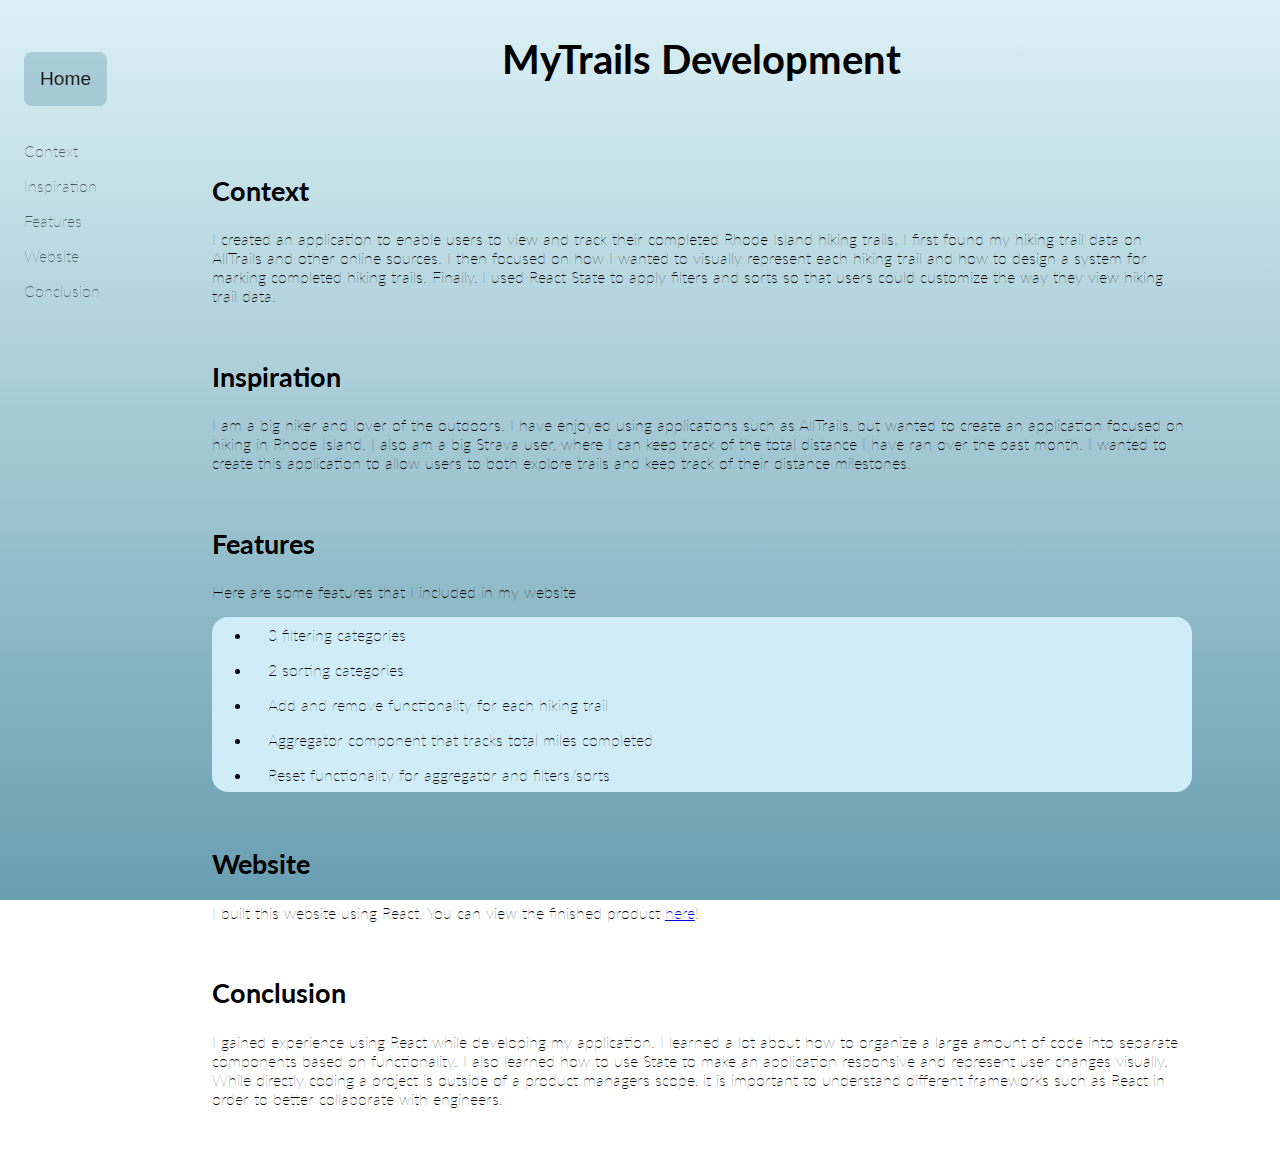
==== development.html @ 2b80ff70 "Minor changes" ====
<!DOCTYPE html>
<html lang="en">
    <head>
        <title>MyTrails Development</title>
        <script src="modal.js" defer></script>
        <link rel="stylesheet" href="iterative.css" />
        <link href='https://fonts.googleapis.com/css?family=Lato'
            rel='stylesheet'>
        <style>
body {
    font-family: Lato, Arial, sans-serif;
    font-weight: 100;
    -webkit-font-smoothing: antialiased;
    -moz-osx-font-smoothing: grayscale;
}
</style>
    </head>

    <body>
        <div class="wrapper">
            <div class="sidebar">
                <button class="button" onclick="window.location='index.html';">
                    Home
                </button>
                <br>
                <a class="nav-link" href="#context"> Context </a>
                <a class="nav-link" href="#inspiration"> Inspiration </a>
                <a class="nav-link" href="#features"> Features </a>
                <a class="nav-link" href="#website"> Website </a>
                <a class="nav-link" href="#conclusion"> Conclusion </a>

            </div>
            <div>
                <h1>MyTrails Development
                </h1>
                <h2 id="context"> Context </h2>
                <p> I created an application to enable users to view and track
                    their completed Rhode Island hiking trails. I first found my
                    hiking trail data on AllTrails and other online sources. I
                    then focused on how I wanted to visually represent each
                    hiking trail and how to design a system for marking
                    completed hiking trails. Finally, I used React State to
                    apply filters and sorts so that users could customize the
                    way they view hiking trail data. </p>
                <h2 id="inspiration"> Inspiration </h2>

                <p> I am a big hiker and lover of the outdoors. I have enjoyed
                    using applications such as AllTrails, but wanted to create
                    an application focused on hiking in Rhode Island. I also am
                    a big Strava user, where I can keep track of the total
                    distance I have ran over the past month. I wanted to create
                    this application to allow users to both explore trails and
                    keep track of their distance milestones.</p>

                <h2 id="features"> Features </h2>

                <p> Here are some features that I included in my website</p>
                <div class="list">
                    <ul>
                        <li>
                            3 filtering categories
                        </li>
                        <li>
                            2 sorting categories
                        </li>
                        <li>
                            Add and remove functionality for each hiking trail
                        </li>
                        <li>
                            Aggregator component that tracks total miles
                            completed
                        </li>
                        <li>
                            Reset functionality for aggregator and filters/sorts
                        </li>
                    </ul>

                </div>

                <h2 id="website">Website</h2>

                <p> I built this website using React. You can view the finished
                    product <a target="_blank"
                        href="https://excitedpenguin777.github.io/Hiking-Trails-Development/">here</a>!</p>
                <h2 id="conlcusion"> Conclusion </h2>

                <p class="conclusion">
                    I gained experience using React while developing my
                    application. I learned a lot about how to organize a large
                    amount of code into separate components based on
                    functionality. I also learned how to use State to make an
                    application responsive and represent user changes visually.
                    While directly coding a project is outside of a product
                    managers scope, it is important to understand different
                    frameworks such as React in order to better collaborate with
                    engineers.

                </p>

                <!-- Modal from https://www.w3schools.com/howto/howto_css_modal_images.asp -->
                <div class="modal">
                    <span class="close">&times;</span>
                    <img class="modal-content">
                    <div class="caption"></div>
                </div>
            </div>

        </div>
    </body>

</html>
---- iterative.css ----
html {
    background-image: linear-gradient(rgb(219, 241, 245), rgb(105, 158, 177));
    background-attachment: fixed;
    height: 100%;
    scroll-behavior: smooth;
}

.wrapper {
    display: flex;
}

.sidebar {
    height: 10rem;
    width: 25%;
    position: sticky;
    top: 2rem;
      /* center the text */
    display: flex;
    flex-direction: column;
    align-items: flex-start;
    justify-content: center;
    padding-top: 3rem;
    padding-left: 1rem;
}

.nav-link {
    padding-top: 1rem;
    text-decoration: none;
    color: black;
    opacity: 0.6;
}

.nav-link:hover {
    opacity: 1;
    transition: all .2s ease-in-out;
}

.home {
    background-color: #bbb;
    padding-bottom: 4rem;
    text-decoration: none;
}

/* CSS from https://getcssscan.com/css-buttons-examples*/
.button {
  background-color: rgba(105, 158, 177, 0.4);
  border-radius: 8px;
  border-width: 0;
  color: #1b1b1b;
  cursor: pointer;
  display: inline-block;
  font-size: 1.2rem;
  font-weight: 500;
  list-style: none;
  margin: 0;
  padding: 1rem 1rem;
  text-align: center;
  transition: all 200ms;
  vertical-align: baseline;
  white-space: nowrap;
  user-select: none;
  -webkit-user-select: none;
  touch-action: manipulation;
  margin-top: 2rem;
}

button:hover {
    transition: 0.3s;
    background-color: rgba(82, 128, 145, 0.4);
}

/* Modal from https://www.w3schools.com/howto/howto_css_modal_images.asp */

/* Style the Image Used to Trigger the Modal */
.modal-image {
    border-radius: 5px;
    cursor: pointer;
    transition: 0.3s;
    width: 100%;
    max-width: 300px;
}

.modal-image:hover {
    opacity: 0.7;
}

/* The Modal (background) */
.modal {
    display: none;
    /* Hidden by default */
    position: fixed;
    /* Stay in place */
    z-index: 1;
    /* Sit on top */
    padding-top: 100px;
    /* Location of the box */
    left: 0;
    top: 0;
    width: 100%;
    /* Full width */
    height: 100%;
    /* Full height */
    overflow: auto;
    /* Enable scroll if needed */
    background-color: rgb(0, 0, 0);
    /* Fallback color */
    background-color: rgba(0, 0, 0, 0.9);
    /* Black w/ opacity */
}

/* Modal Content (Image) */
.modal-content {
    margin: auto;
    display: block;
    width: 80%;
    max-width: 700px;
}

/* Caption of Modal Image (Image Text) - Same Width as the Image */
.caption {
    margin: auto;
    display: block;
    width: 80%;
    max-width: 700px;
    text-align: center;
    color: #ccc;
    padding: 10px 0;
    height: 150px;
}

/* Add Animation - Zoom in the Modal */
.modal-content, .caption {
    animation-name: zoom;
    animation-duration: 0.6s;
}

@keyframes zoom {
    from {
        transform: scale(0)
    }

    to {
        transform: scale(1)
    }
}

/* The Close Button */
.close {
    position: absolute;
    top: 15px;
    right: 35px;
    color: #f1f1f1;
    font-size: 40px;
    font-weight: bold;
    transition: 0.3s;
}

.close:hover,
.close:focus {
    color: #bbb;
    text-decoration: none;
    cursor: pointer;
}

/* 100% Image Width on Smaller Screens */
@media only screen and (max-width: 700px) {
    .modal-content {
        width: 100%;
    }
}

h1, h2, h3, h4, p {
    padding-left: 5rem;
    padding-right: 5rem;
}

h2 {
    padding-top: 2rem;
    font-size: 1.7rem;
}

li {
    padding: 0.5rem;
    padding-left: 1rem;
}

h1 {
    font-size: 2.5rem;
    text-align: center;
    padding-bottom: 2rem;
}

img {
    display: flex;
    margin-left: auto;
    margin-right: auto;
}

.enlarge {
    text-align: center;
}

.conclusion {
    padding-bottom: 2rem;
}

.list {
    background-color: rgb(208, 237, 247);
    border-radius: 1rem;
    margin-right: 5rem;
    margin-left: 5rem;
}

.figma {
    display: flex;
    justify-content: center;
}

.gallery {
    display: flex;
    flex-direction: row;
    justify-content: center;
}
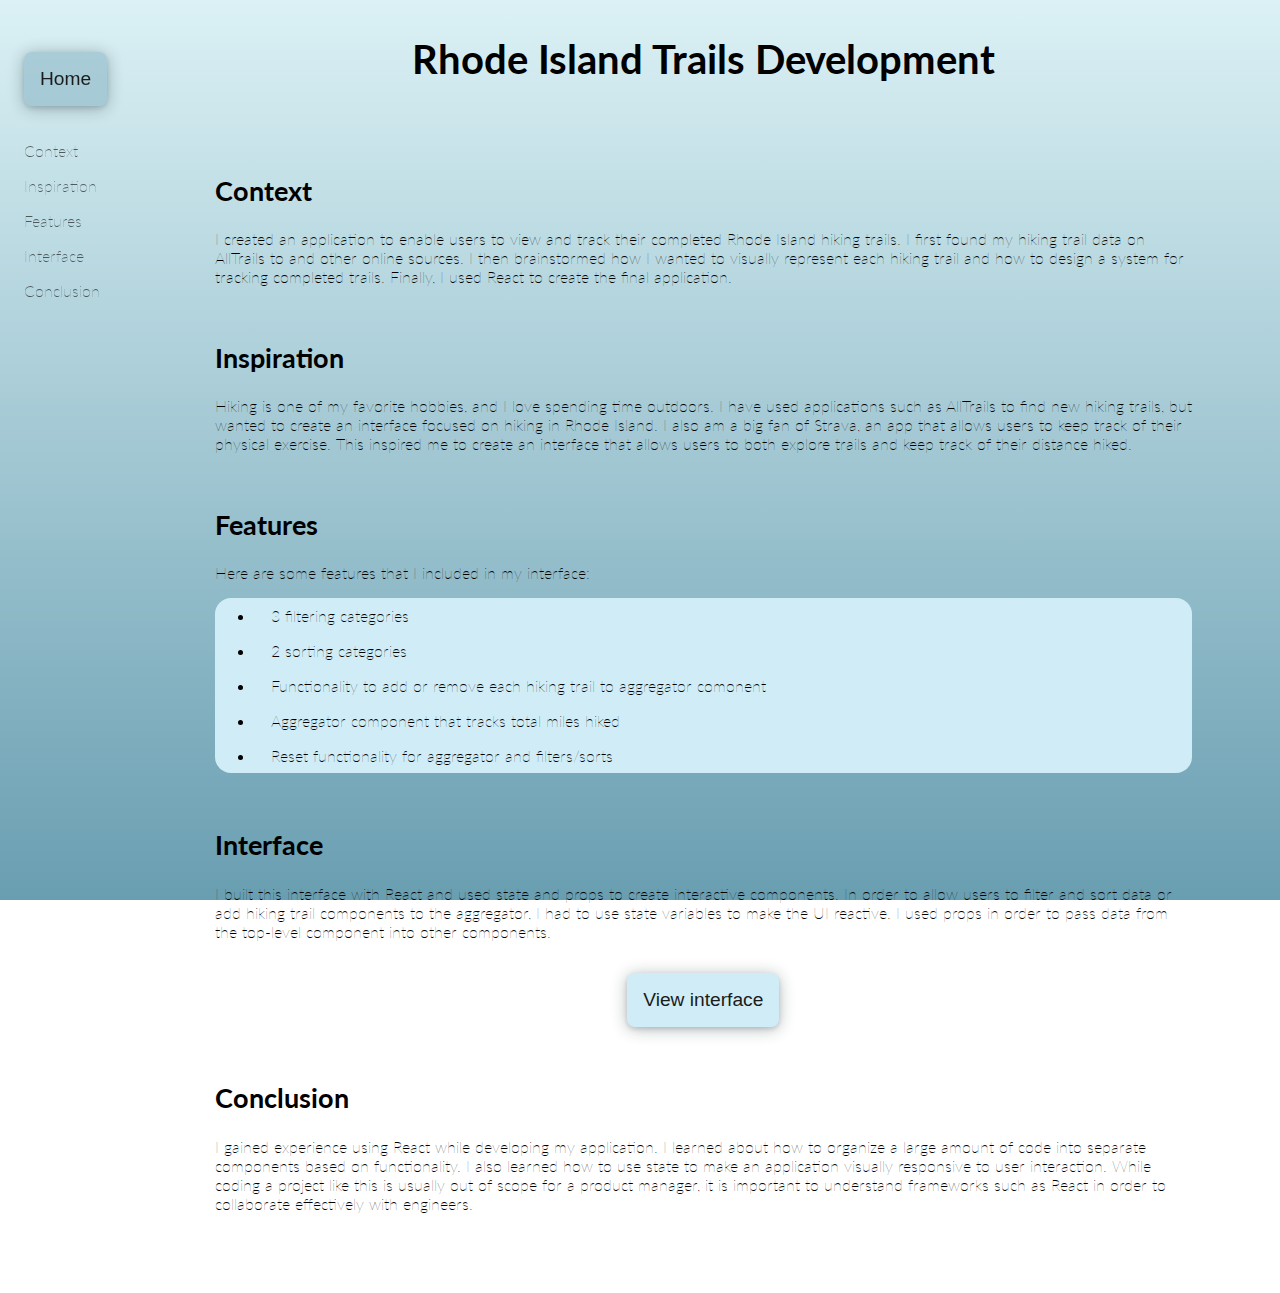
==== commit 1c6ab7c4: "Edits to text" ====
--- a/development.html
+++ b/development.html
@@ -1,7 +1,7 @@
 <!DOCTYPE html>
 <html lang="en">
     <head>
-        <title>MyTrails Development</title>
+        <title>Rhode Island Trails Development</title>
         <script src="modal.js" defer></script>
         <link rel="stylesheet" href="iterative.css" />
         <link href='https://fonts.googleapis.com/css?family=Lato'
@@ -26,35 +26,32 @@
                 <a class="nav-link" href="#context"> Context </a>
                 <a class="nav-link" href="#inspiration"> Inspiration </a>
                 <a class="nav-link" href="#features"> Features </a>
-                <a class="nav-link" href="#website"> Website </a>
+                <a class="nav-link" href="#interface"> Interface </a>
                 <a class="nav-link" href="#conclusion"> Conclusion </a>
 
             </div>
             <div>
-                <h1>MyTrails Development
+                <h1>Rhode Island Trails Development
                 </h1>
                 <h2 id="context"> Context </h2>
                 <p> I created an application to enable users to view and track
                     their completed Rhode Island hiking trails. I first found my
-                    hiking trail data on AllTrails and other online sources. I
-                    then focused on how I wanted to visually represent each
-                    hiking trail and how to design a system for marking
-                    completed hiking trails. Finally, I used React State to
-                    apply filters and sorts so that users could customize the
-                    way they view hiking trail data. </p>
+                    hiking trail data on AllTrails to and other online sources. I
+                    then brainstormed how I wanted to visually represent each
+                    hiking trail and how to design a system for tracking
+                    completed trails. Finally, I used React to create the final application. </p>
                 <h2 id="inspiration"> Inspiration </h2>
 
-                <p> I am a big hiker and lover of the outdoors. I have enjoyed
-                    using applications such as AllTrails, but wanted to create
-                    an application focused on hiking in Rhode Island. I also am
-                    a big Strava user, where I can keep track of the total
-                    distance I have ran over the past month. I wanted to create
-                    this application to allow users to both explore trails and
-                    keep track of their distance milestones.</p>
+                <p> Hiking is one of my favorite hobbies, and I love spending time outdoors. I have
+                    used applications such as AllTrails to find new hiking trails, but wanted to create
+                    an interface focused on hiking in Rhode Island. I also am
+                    a big fan of Strava, an app that allows users to keep track of their physical exercise. This inspired me to create
+                    an interface that allows users to both explore trails and
+                    keep track of their distance hiked. </p>
 
                 <h2 id="features"> Features </h2>
 
-                <p> Here are some features that I included in my website</p>
+                <p> Here are some features that I included in my interface: </p>
                 <div class="list">
                     <ul>
                         <li>
@@ -64,11 +61,11 @@
                             2 sorting categories
                         </li>
                         <li>
-                            Add and remove functionality for each hiking trail
+                            Functionality to add or remove each hiking trail to aggregator comonent
                         </li>
                         <li>
                             Aggregator component that tracks total miles
-                            completed
+                            hiked
                         </li>
                         <li>
                             Reset functionality for aggregator and filters/sorts
@@ -77,32 +74,26 @@
 
                 </div>
 
-                <h2 id="website">Website</h2>
+                <h2 id="interface">Interface</h2>
 
-                <p> I built this website using React. You can view the finished
-                    product <a target="_blank"
-                        href="https://excitedpenguin777.github.io/Hiking-Trails-Development/">here</a>!</p>
+                <p> I built this interface with React and used state and props to create interactive components. In order to allow users to filter and sort data or add hiking trail components to the aggregator, I had to use state variables to make the UI reactive. I used props in order to pass data from the top-level component into other components. </p>
+                <button class="button body-button" onclick="window.location='https://excitedpenguin777.github.io/Hiking-Trails-Development/';">
+                    View interface
+                </button>
                 <h2 id="conlcusion"> Conclusion </h2>
 
                 <p class="conclusion">
                     I gained experience using React while developing my
-                    application. I learned a lot about how to organize a large
+                    application. I learned about how to organize a large
                     amount of code into separate components based on
-                    functionality. I also learned how to use State to make an
-                    application responsive and represent user changes visually.
-                    While directly coding a project is outside of a product
-                    managers scope, it is important to understand different
-                    frameworks such as React in order to better collaborate with
+                    functionality. I also learned how to use state to make an
+                    application visually responsive to user interaction.
+                    While coding a project like this is usually out of scope for a product
+                    manager, it is important to understand 
+                    frameworks such as React in order to collaborate effectively with
                     engineers.
 
                 </p>
-
-                <!-- Modal from https://www.w3schools.com/howto/howto_css_modal_images.asp -->
-                <div class="modal">
-                    <span class="close">&times;</span>
-                    <img class="modal-content">
-                    <div class="caption"></div>
-                </div>
             </div>
 
         </div>
--- a/iterative.css
+++ b/iterative.css
@@ -62,11 +62,24 @@
   -webkit-user-select: none;
   touch-action: manipulation;
   margin-top: 2rem;
+  box-shadow: rgba(14, 30, 37, 0.12) 0px 2px 4px 0px, rgba(14, 30, 37, 0.32) 0px 2px 16px 0px;
 }
 
 button:hover {
     transition: 0.3s;
     background-color: rgba(82, 128, 145, 0.4);
+}
+
+.body-button {
+    background-color: rgb(208, 237, 247);
+    margin-left: auto;
+    margin-right: auto;
+    display: block;
+}
+
+.body-button:hover {
+    transition: 0.3s;
+    background-color: rgb(180, 212, 223);
 }
 
 /* Modal from https://www.w3schools.com/howto/howto_css_modal_images.asp */
@@ -201,7 +214,7 @@
 }
 
 .conclusion {
-    padding-bottom: 2rem;
+    padding-bottom: 4rem;
 }
 
 .list {
